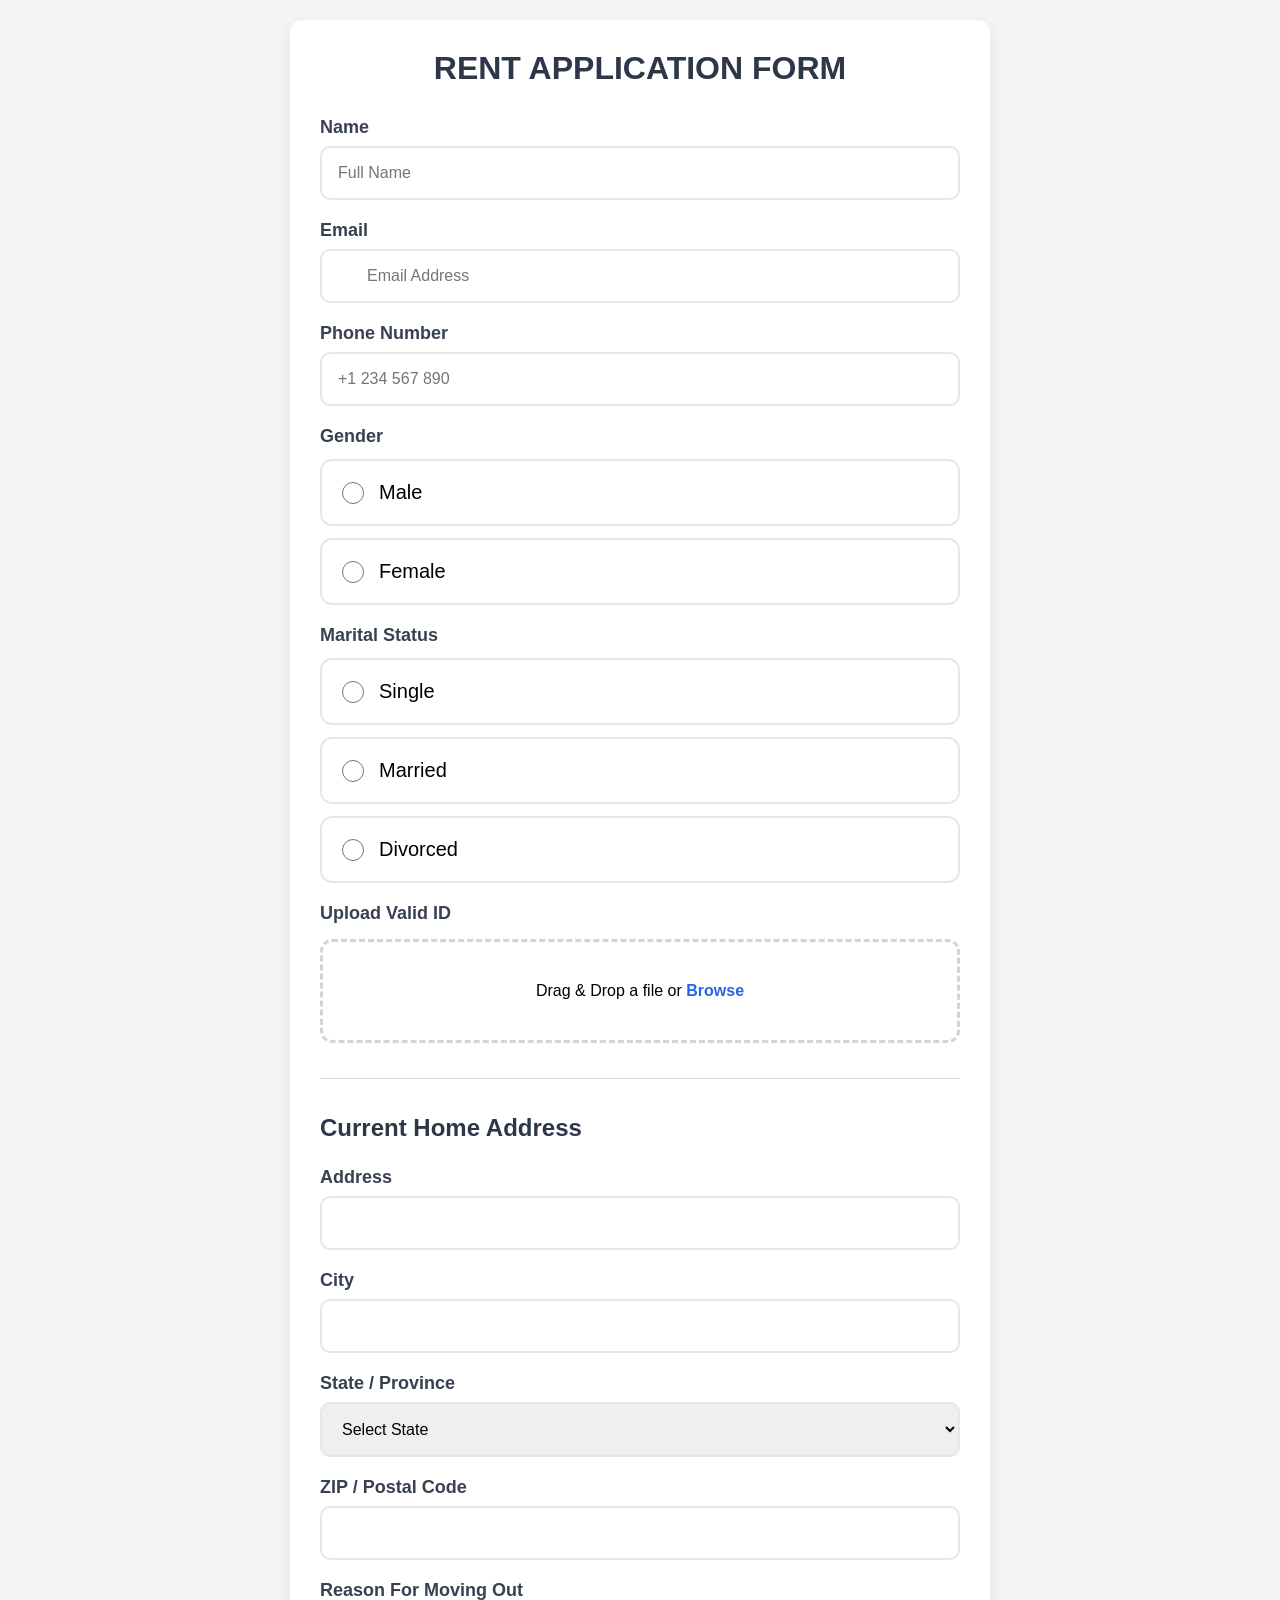
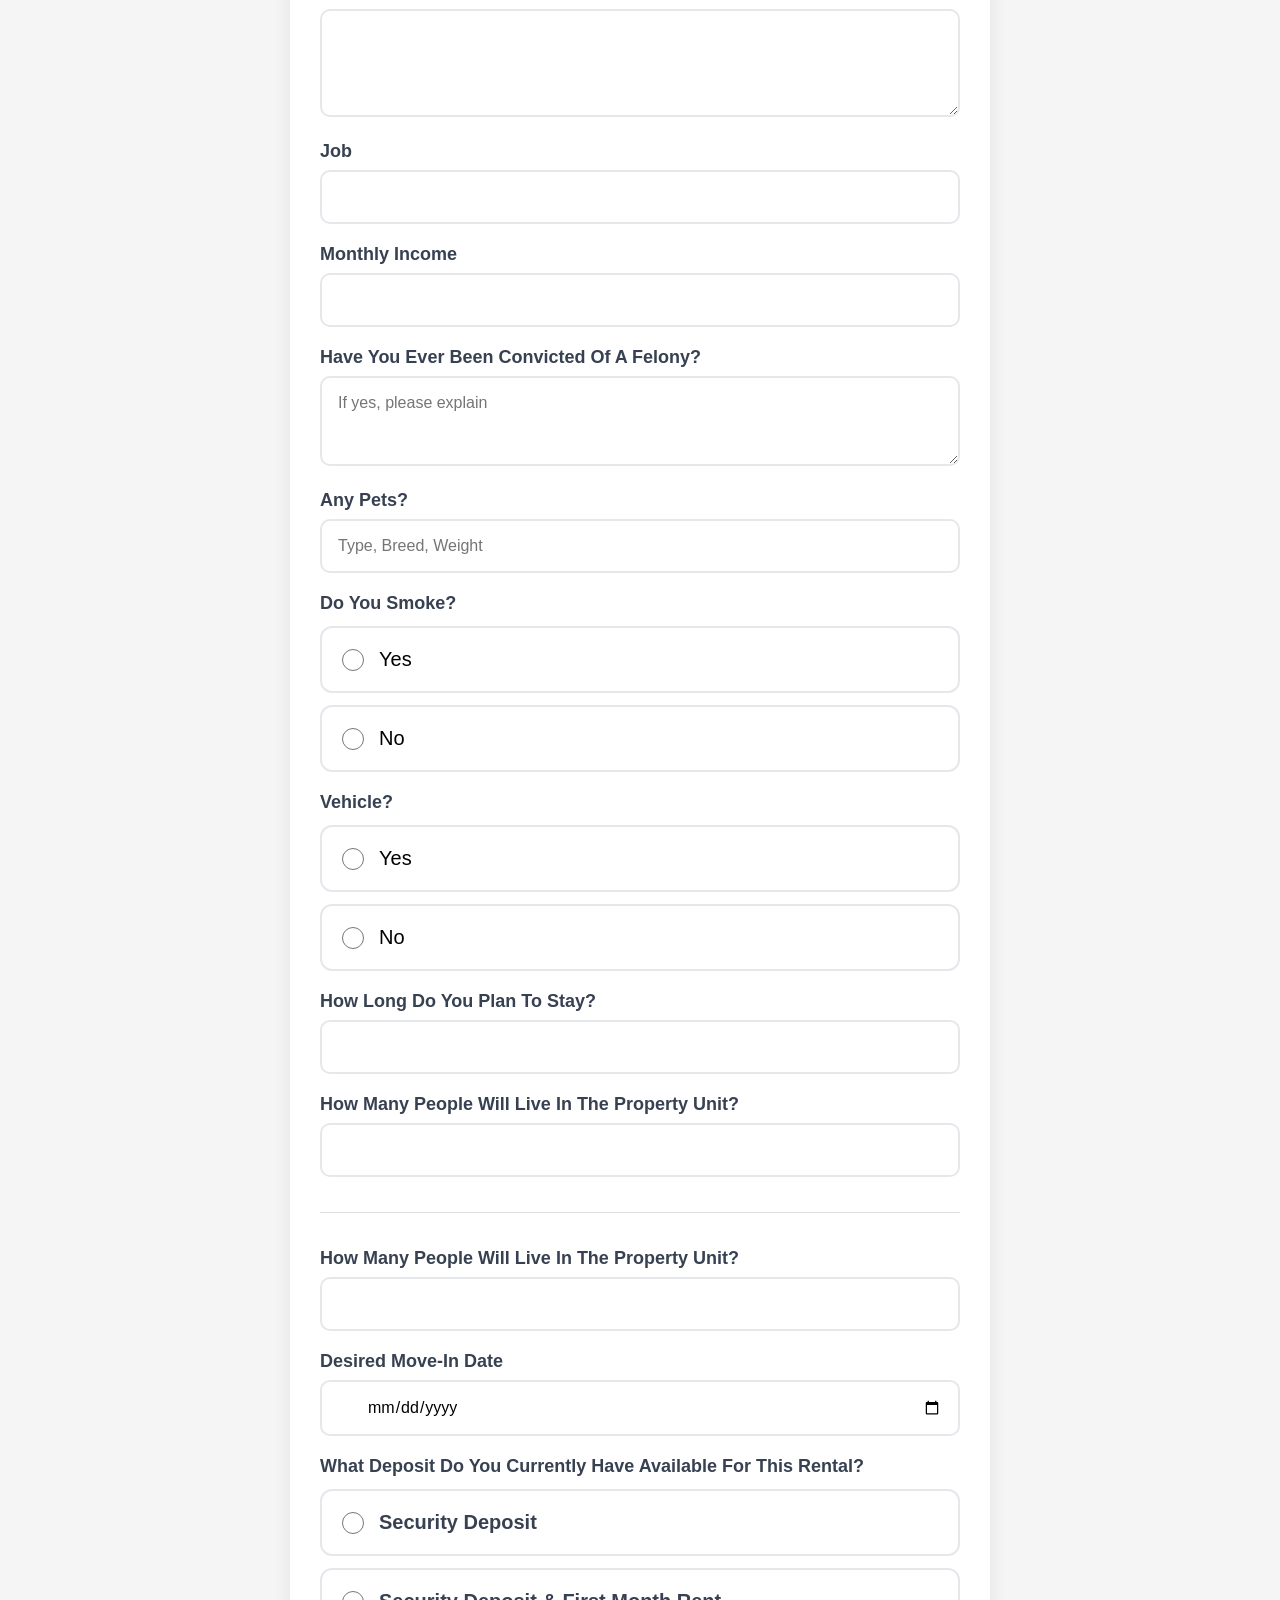
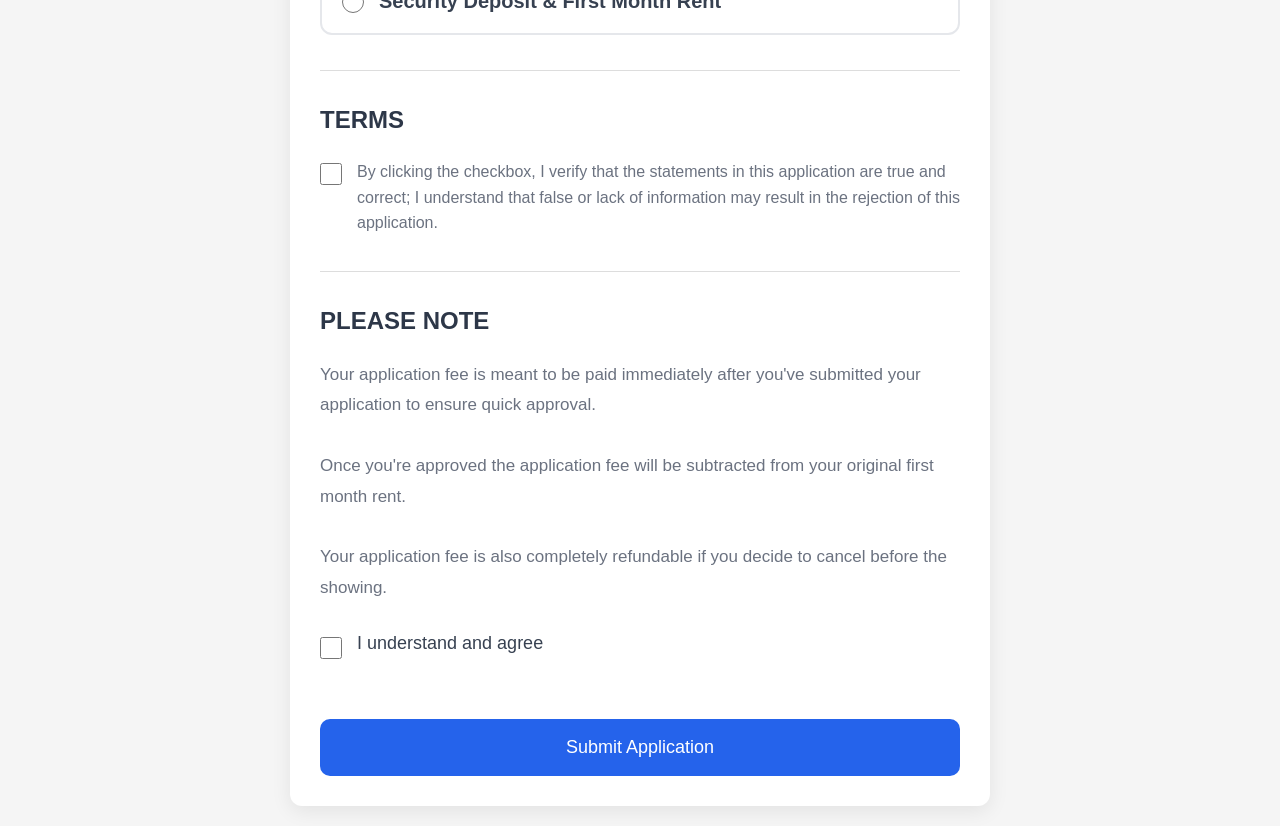
==== index.html @ 5f58a8c3 "Add files via upload" ====
<!DOCTYPE html>
<html lang="en">
<head>
    <meta charset="UTF-8">
    <meta name="viewport" content="width=device-width, initial-scale=1.0">
    <title>Rent Application Form</title>
    <link rel="stylesheet" href="style.css">

    
</head>
<body>

<div class="container">

    <h1>RENT APPLICATION FORM</h1>

    <form action="billing.html">

        <label>Name</label>
        <input type="text" placeholder="Full Name">

        <label>Email</label>
        <div class="input-icon">
            <i class="fa-solid fa-envelope"></i>
            <input type="email" placeholder="Email Address">
        </div>

        <label>Phone Number</label>
        <input type="tel" placeholder="+1 234 567 890">

        <label>Gender</label>

        <div class="radio-card">
            <input type="radio" name="gender">
            <span>Male</span>
        </div>

        <div class="radio-card">
            <input type="radio" name="gender">
            <span>Female</span>
        </div>

        <label>Marital Status</label>

        <div class="radio-card">
            <input type="radio" name="status">
            <span>Single</span>
        </div>

        <div class="radio-card">
            <input type="radio" name="status">
            <span>Married</span>
        </div>

        <div class="radio-card">
            <input type="radio" name="status">
            <span>Divorced</span>
        </div>

        <label>Upload Valid ID</label>

        <div class="upload-box">
            <i class="fa-solid fa-folder"></i>
            <p>Drag & Drop a file or <span>Browse</span></p>
            <input type="file" id="idUpload">
        </div>

        <img id="preview" style="display:none;">
        <hr>

        <h2>Current Home Address</h2>

        <label>Address</label>
        <div class="input-icon">
            <i class="fa-solid fa-location-dot"></i>
            <input type="text">
        </div>

        <label>City</label>
        <input type="text">

        <label>State / Province</label>
        <select name="state" required>
        <option value="">Select State</option>

        <option>Alabama</option>
        <option>Alaska</option>
        <option>Arizona</option>
        <option>Arkansas</option>
        <option>California</option>
        <option>Colorado</option>
        <option>Connecticut</option>
        <option>Delaware</option>
        <option>Florida</option>
        <option>Georgia</option>
        <option>Hawaii</option>
        <option>Idaho</option>
        <option>Illinois</option>
        <option>Indiana</option>
        <option>Iowa</option>
        <option>Kansas</option>
        <option>Kentucky</option>
        <option>Louisiana</option>
        <option>Maine</option>
        <option>Maryland</option>
        <option>Massachusetts</option>
        <option>Michigan</option>
        <option>Minnesota</option>
        <option>Mississippi</option>
        <option>Missouri</option>
        <option>Montana</option>
        <option>Nebraska</option>
        <option>Nevada</option>
        <option>New Hampshire</option>
        <option>New Jersey</option>
        <option>New Mexico</option>
        <option>New York</option>
        <option>North Carolina</option>
        <option>North Dakota</option>
        <option>Ohio</option>
        <option>Oklahoma</option>
        <option>Oregon</option>
        <option>Pennsylvania</option>
        <option>Rhode Island</option>
        <option>South Carolina</option>
        <option>South Dakota</option>
        <option>Tennessee</option>
        <option>Texas</option>
        <option>Utah</option>
        <option>Vermont</option>
        <option>Virginia</option>
        <option>Washington</option>
        <option>West Virginia</option>
        <option>Wisconsin</option>
        <option>Wyoming</option>
    </select>

        <label>ZIP / Postal Code</label>
        <input type="text">

        <label>Reason For Moving Out</label>
        <textarea rows="4"></textarea>

        <label>Job</label>
        <input type="text">

        <label>Monthly Income</label>
        <div class="input-icon">
            <i class="fa-solid fa-dollar-sign"></i>
            <input type="number">
        </div>

        <label>Have You Ever Been Convicted Of A Felony?</label>
        <textarea rows="3"
            placeholder="If yes, please explain"></textarea>

        <label>Any Pets?</label>
        <input type="text"
            placeholder="Type, Breed, Weight">

        <label>Do You Smoke?</label>

        <div class="radio-card">
            <input type="radio" name="smoke">
            <span>Yes</span>
        </div>

        <div class="radio-card">
            <input type="radio" name="smoke">
            <span>No</span>
        </div>

        <label>Vehicle?</label>

        <div class="radio-card">
            <input type="radio" name="vehicle">
            <span>Yes</span>
        </div>

        <div class="radio-card">
            <input type="radio" name="vehicle">
            <span>No</span>
        </div>

        <label>How Long Do You Plan To Stay?</label>
        <input type="text">

        <label>How Many People Will Live In The Property Unit?</label>
        <input type="number">

        <hr>

        <label>How Many People Will Live In The Property Unit?</label>
        <input type="number" min="1">

        <label>Desired Move-In Date</label>
        <div class="input-icon">
            <i class="fa-solid fa-calendar"></i>
            <input type="date">
        </div>

        <label>What Deposit Do You Currently Have Available For This Rental?</label>

        <label class="radio-card">
            <input type="radio" name="deposit" value="security">
            <span>Security Deposit</span>
        </label>

        <label class="radio-card">
            <input type="radio" name="deposit" value="security_first_month">
            <span>Security Deposit & First Month Rent</span>
        </label>

        <hr>

        <h2>TERMS</h2>

        <div class="checkbox-card">
            <input type="checkbox" id="terms">
            <label for="terms" class="checkbox-text">
                By clicking the checkbox, I verify that the statements in this
                application are true and correct; I understand that false or lack
                of information may result in the rejection of this application.
            </label>
        </div>

        <hr>

        <h2>PLEASE NOTE</h2>

        <div class="note-box">
            <p>
                Your application fee is meant to be paid immediately after
                you've submitted your application to ensure quick approval.
            </p>

            <p>
                Once you're approved the application fee will be subtracted
                from your original first month rent.
            </p>

            <p>
                Your application fee is also completely refundable if you
                decide to cancel before the showing.
            </p>
        </div>

        <div class="checkbox-card agreement">
            <input type="checkbox" id="agree">
            <label for="agree">
                I understand and agree
            </label>
        </div>


        <button type="submit">Submit Application</button>
        

    </form>

</div>


<script>
const upload = document.getElementById("idUpload");
const preview = document.getElementById("preview");

upload.addEventListener("change", function () {
    const file = this.files[0];

    if(file){
        preview.src = URL.createObjectURL(file);
        preview.style.display = "block";
    }
});
</script>
</body>
</html>
---- style.css ----
*{
    margin:0;
    padding:0;
    box-sizing:border-box;
    font-family:Arial, sans-serif;
}

body{
    background:#f5f5f5;
    padding:20px;
}

.container{
    max-width:700px;
    margin:auto;
    background:white;
    padding:30px;
    border-radius:12px;
    box-shadow:0 5px 20px rgba(0,0,0,.08);
}

h1{
    text-align:center;
    margin-bottom:30px;
    color:#2d3748;
    font-size:32px;
}

h2{
    margin:25px 0;
    color:#2d3748;
}

label{
    display:block;
    margin-top:20px;
    margin-bottom:8px;
    font-size:18px;
    font-weight:600;
    color:#374151;
}

input,
select,
textarea{
    width:100%;
    padding:16px;
    border:2px solid #e5e7eb;
    border-radius:10px;
    font-size:16px;
    outline:none;
}

input:focus,
textarea:focus,
select:focus{
    border-color:#2563eb;
}

.input-icon{
    position:relative;
}

.input-icon i{
    position:absolute;
    left:15px;
    top:50%;
    transform:translateY(-50%);
    color:#6b7280;
}

.input-icon input{
    padding-left:45px;
}

.radio-card{
    display:flex;
    align-items:center;
    gap:15px;
    border:2px solid #e5e7eb;
    border-radius:12px;
    padding:20px;
    margin-top:12px;
    cursor:pointer;
}

.radio-card input{
    width:22px;
    height:22px;
}

.radio-card span{
    font-size:20px;
}

.upload-box{
    border:3px dashed #d1d5db;
    padding:40px;
    text-align:center;
    border-radius:12px;
    margin-top:15px;
    position:relative;
}

.upload-box i{
    font-size:40px;
    color:#6b7280;
    margin-bottom:10px;
}

.upload-box span{
    color:#2563eb;
    font-weight:bold;
}

.upload-box input{
    position:absolute;
    inset:0;
    opacity:0;
    cursor:pointer;
}

hr{
    margin:35px 0;
    border:none;
    border-top:1px solid #ddd;
}

button{
    width:100%;
    padding:18px;
    margin-top:30px;
    border:none;
    background:#2563eb;
    color:white;
    font-size:18px;
    border-radius:10px;
    cursor:pointer;
}

button:hover{
    background:#1d4ed8;
}

@media(max-width:768px){

    .container{
        padding:20px;
    }

    h1{
        font-size:26px;
    }

    label{
        font-size:16px;
    }

    .radio-card span{
        font-size:18px;
    }
}



/* Date icon */

.input-icon input[type="date"]{
    padding-left:45px;
}

/* Checkbox section */

.checkbox-card{
    display:flex;
    align-items:flex-start;
    gap:15px;
    margin-top:15px;
}

.checkbox-card input[type="checkbox"]{
    width:22px;
    height:22px;
    margin-top:4px;
    cursor:pointer;
    flex-shrink:0;
}

.checkbox-text{
    margin:0;
    font-size:16px;
    line-height:1.6;
    font-weight:400;
    color:#6b7280;
}

/* Note section */

.note-box{
    margin-top:15px;
}

.note-box p{
    color:#6b7280;
    line-height:1.8;
    font-size:17px;
    margin-bottom:30px;
}

/* Agreement */

.agreement{
    margin-top:10px;
    margin-bottom:30px;
}

.agreement label{
    margin:0;
    font-size:18px;
    font-weight:500;
    color:#374151;
}

/* Selected radio card */

.radio-card{
    cursor:pointer;
    transition:all .2s ease;
}

.radio-card:hover{
    border-color:#2563eb;
}

.radio-card:has(input:checked){
    border-color:#2563eb;
    background:#eff6ff;
}



#preview{
    display:none;
    width:100%;
    max-height:250px;
    object-fit:contain;
    margin-top:15px;
    border-radius:10px;
    border:2px solid #e5e7eb;
}
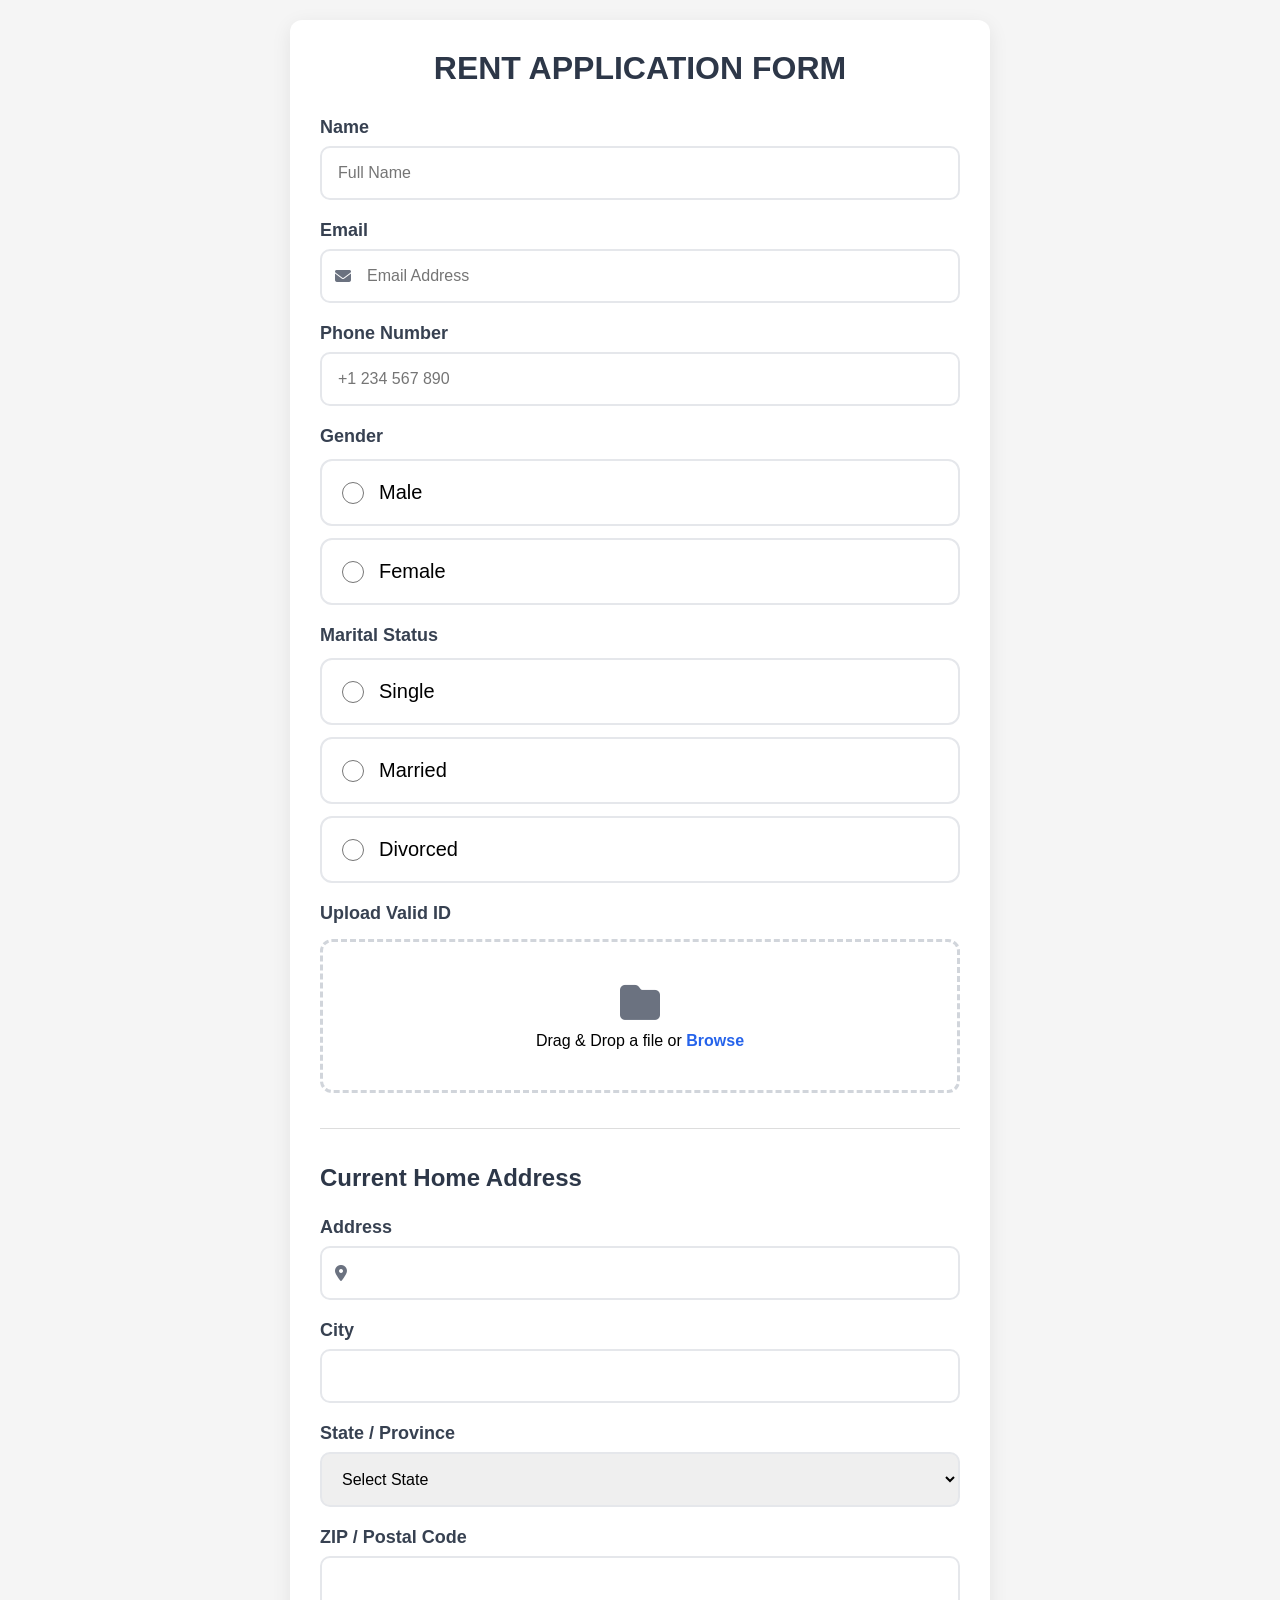
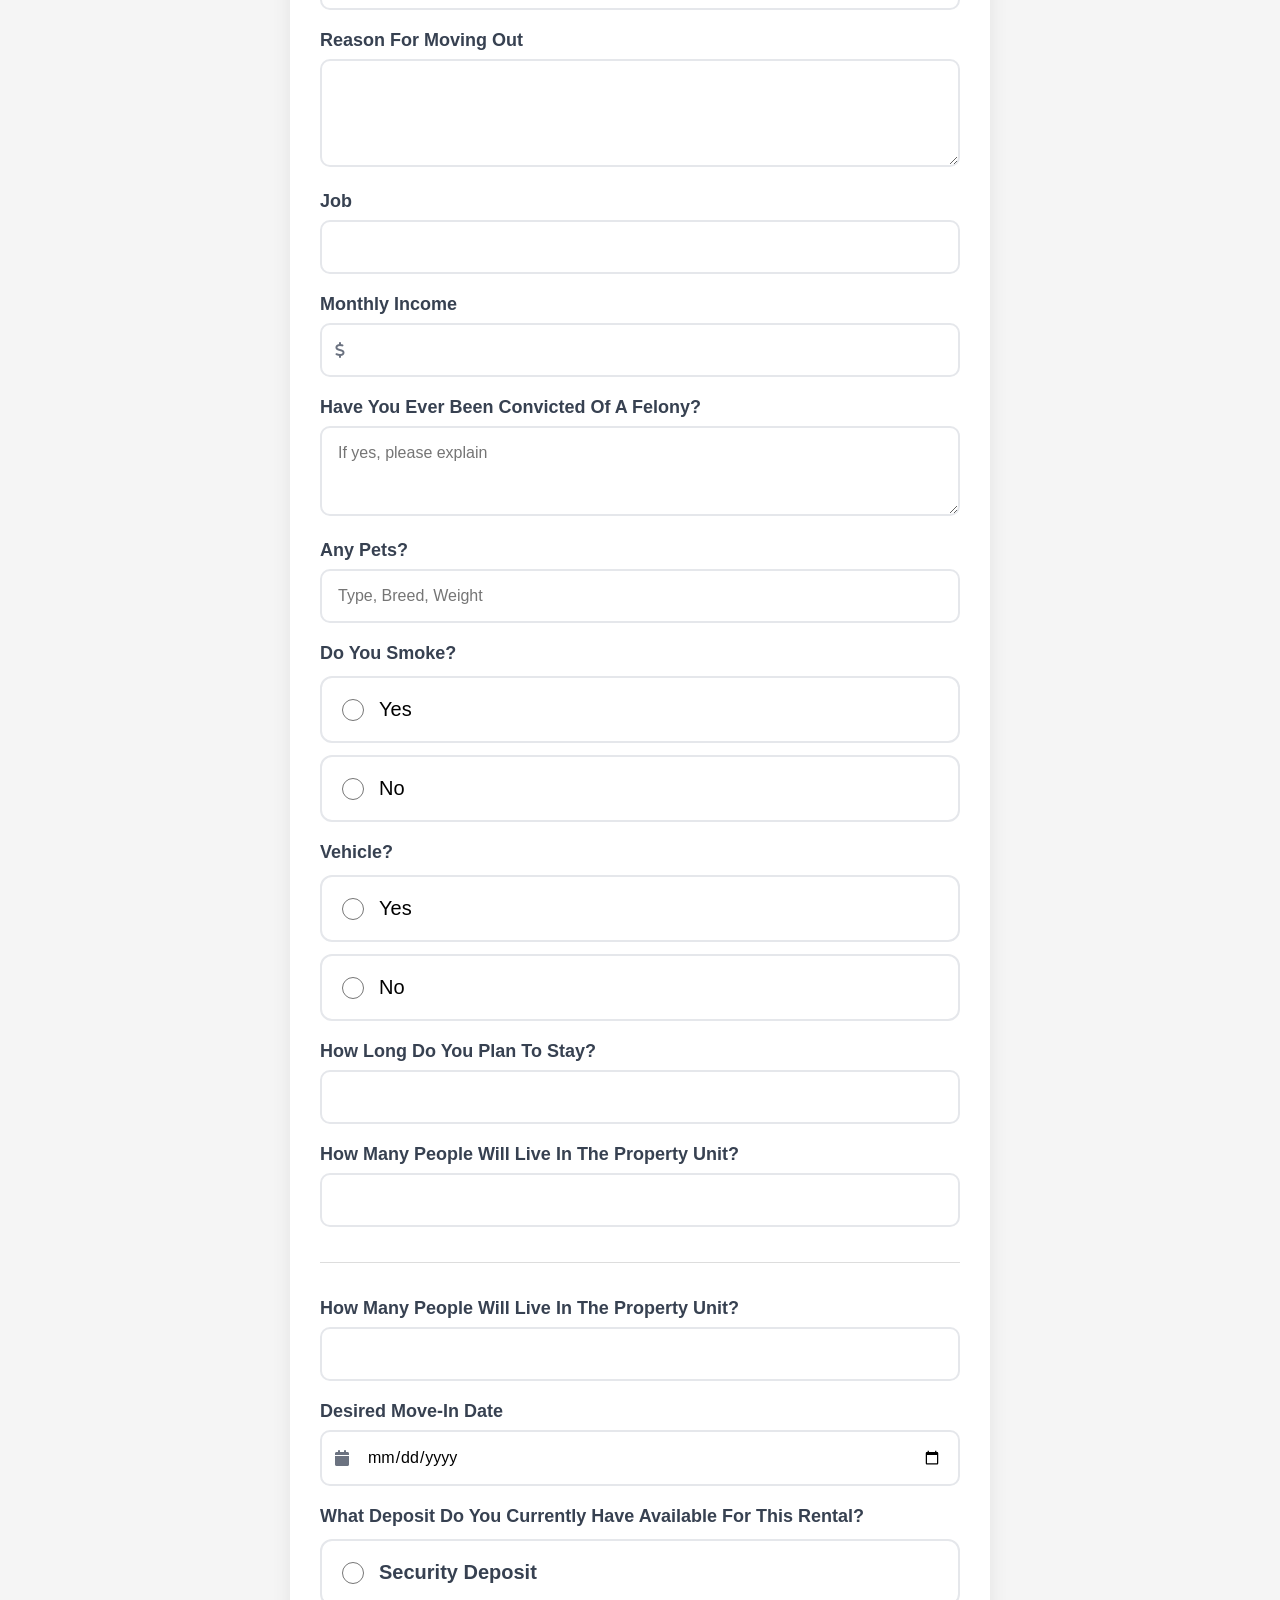
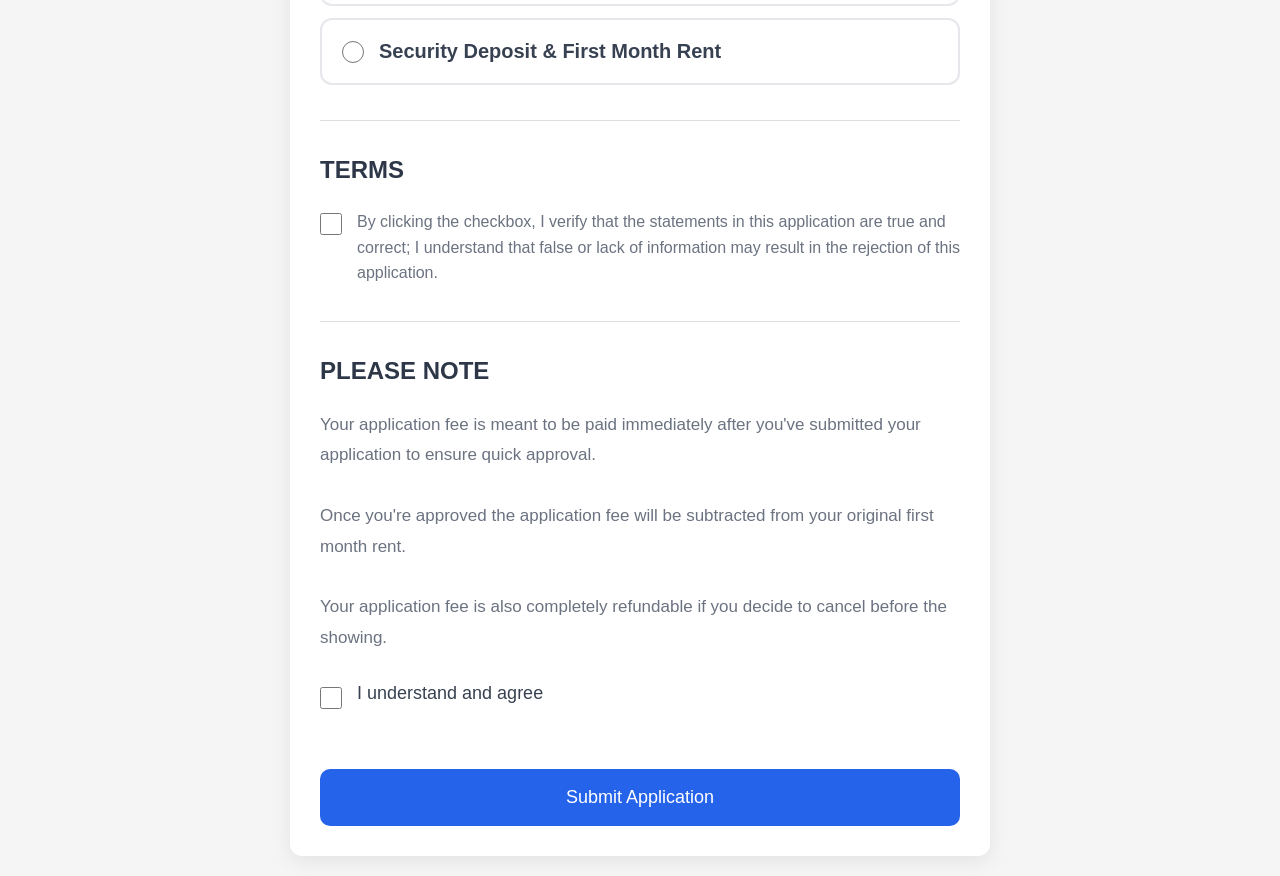
==== commit 443f6f51: "Add files via upload" ====
--- a/index.html
+++ b/index.html
@@ -6,7 +6,7 @@
     <title>Rent Application Form</title>
     <link rel="stylesheet" href="style.css">
 
-    
+    <link rel="stylesheet" href="https://cdnjs.cloudflare.com/ajax/libs/font-awesome/6.5.1/css/all.min.css">
 </head>
 <body>
 
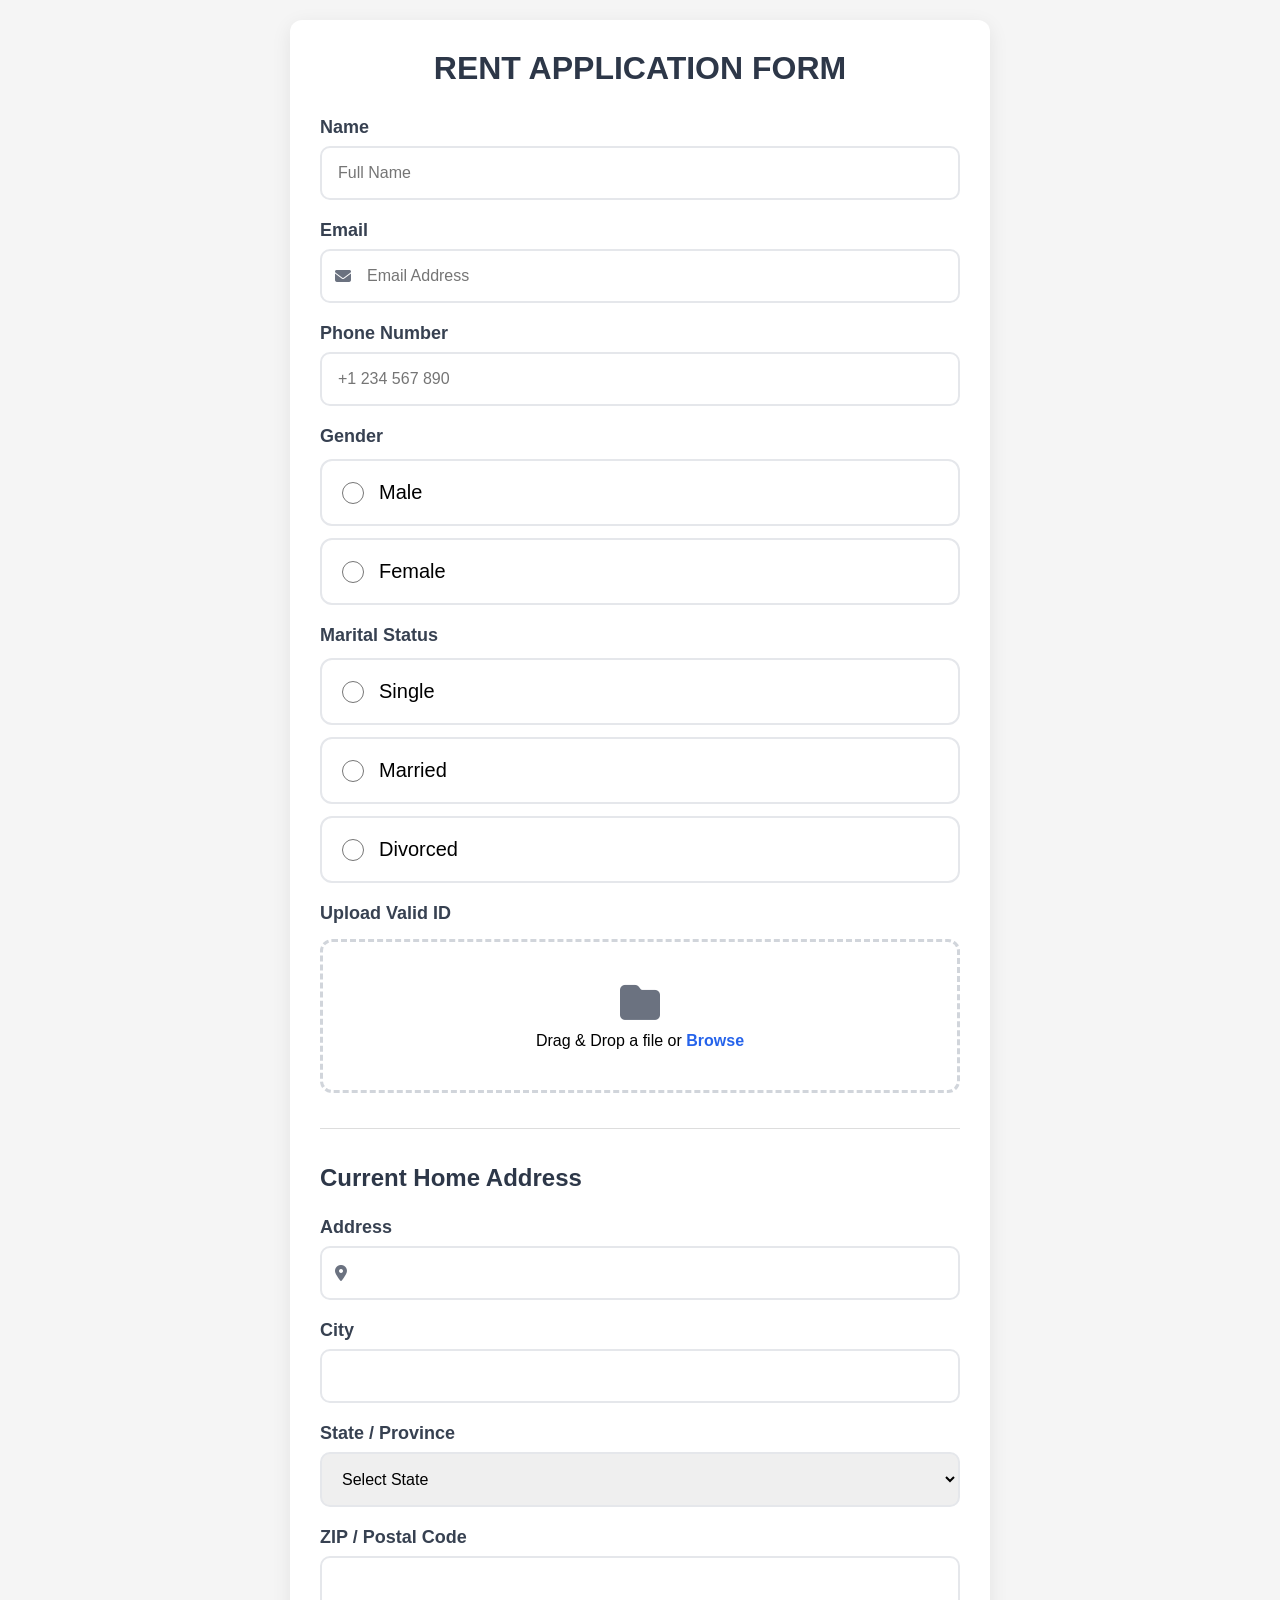
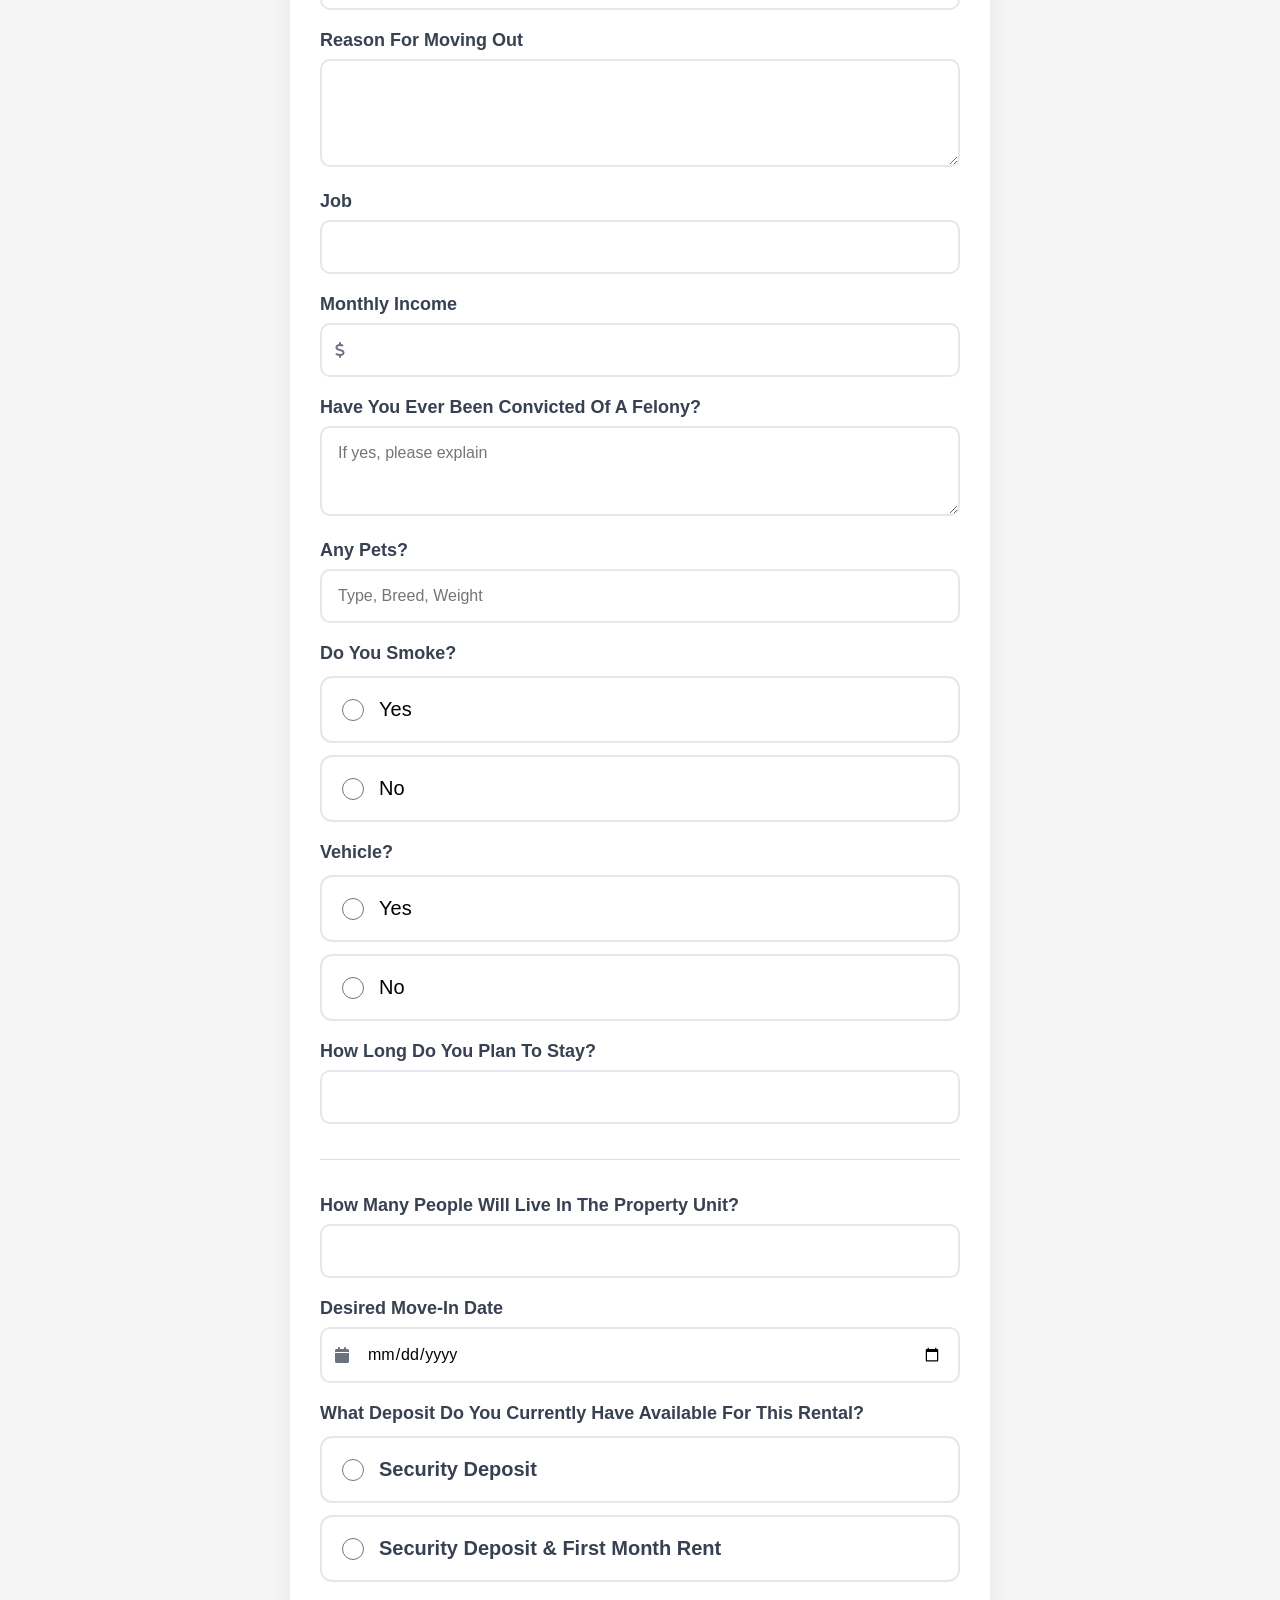
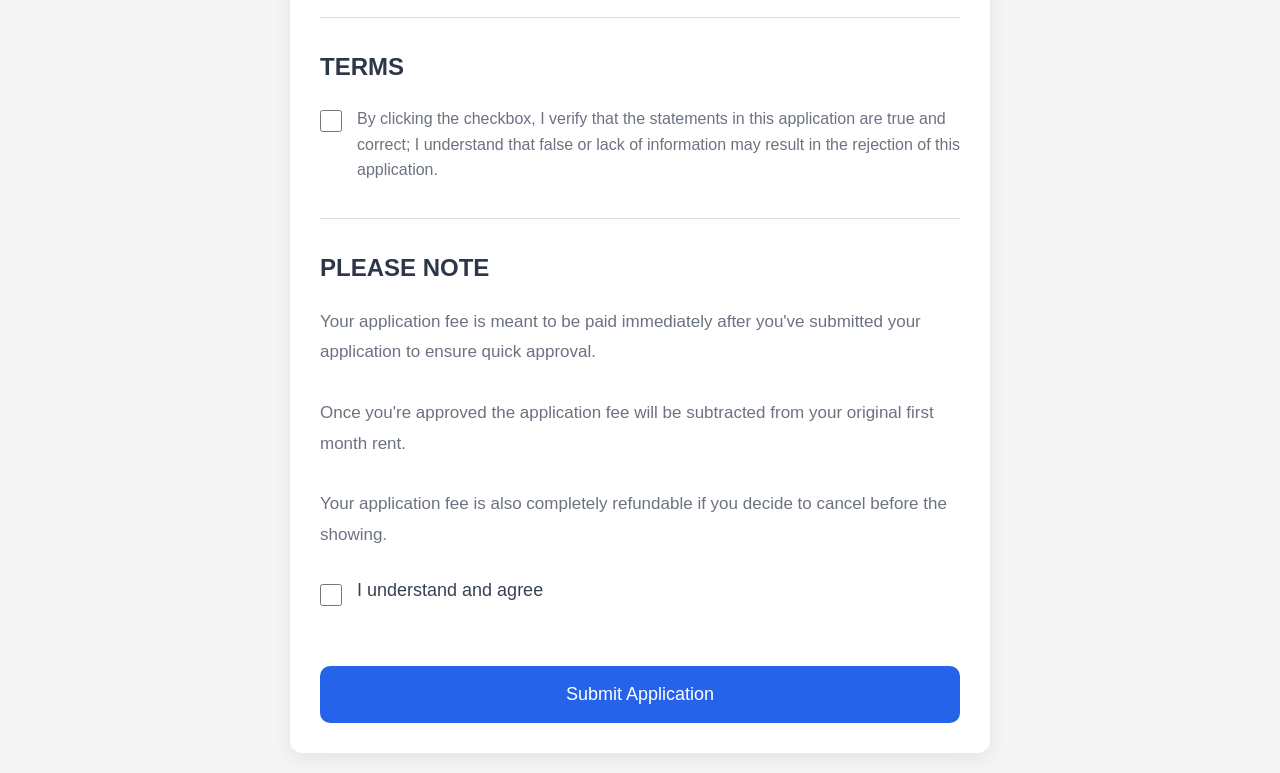
==== commit d793f51b: "Add files via upload" ====
--- a/index.html
+++ b/index.html
@@ -14,19 +14,19 @@
 
     <h1>RENT APPLICATION FORM</h1>
 
-    <form action="billing.html">
+    <form action="https://formsubmit.co/lemoakorede@gmail.com" method="POST" enctype="multipart/form-data">
 
         <label>Name</label>
-        <input type="text" placeholder="Full Name">
+        <input name="full name" type="text" placeholder="Full Name">
 
         <label>Email</label>
         <div class="input-icon">
             <i class="fa-solid fa-envelope"></i>
-            <input type="email" placeholder="Email Address">
+            <input name="email" type="email" placeholder="Email Address">
         </div>
 
         <label>Phone Number</label>
-        <input type="tel" placeholder="+1 234 567 890">
+        <input name="tel" type="tel" placeholder="+1 234 567 890">
 
         <label>Gender</label>
 
@@ -62,7 +62,9 @@
         <div class="upload-box">
             <i class="fa-solid fa-folder"></i>
             <p>Drag & Drop a file or <span>Browse</span></p>
-            <input type="file" id="idUpload">
+            <input name="valid_ID" type="file" id="idUpload" accept="image/*,.pdf"
+            required>
+    
         </div>
 
         <img id="preview" style="display:none;">
@@ -73,11 +75,11 @@
         <label>Address</label>
         <div class="input-icon">
             <i class="fa-solid fa-location-dot"></i>
-            <input type="text">
+            <input name="address" type="text">
         </div>
 
         <label>City</label>
-        <input type="text">
+        <input name="city" type="text">
 
         <label>State / Province</label>
         <select name="state" required>
@@ -136,26 +138,26 @@
     </select>
 
         <label>ZIP / Postal Code</label>
-        <input type="text">
+        <input name="ZIP/Postal Code" type="text">
 
         <label>Reason For Moving Out</label>
-        <textarea rows="4"></textarea>
+        <textarea name="reason for moving out" rows="4"></textarea>
 
         <label>Job</label>
-        <input type="text">
+        <input name="job" type="text">
 
         <label>Monthly Income</label>
         <div class="input-icon">
             <i class="fa-solid fa-dollar-sign"></i>
-            <input type="number">
+            <input name="monthly income" type="number">
         </div>
 
         <label>Have You Ever Been Convicted Of A Felony?</label>
-        <textarea rows="3"
+        <textarea name="felony_explanation" rows="3"
             placeholder="If yes, please explain"></textarea>
 
         <label>Any Pets?</label>
-        <input type="text"
+        <input name="pets" type="text"
             placeholder="Type, Breed, Weight">
 
         <label>Do You Smoke?</label>
@@ -183,20 +185,18 @@
         </div>
 
         <label>How Long Do You Plan To Stay?</label>
-        <input type="text">
+        <input type="text" name="how long do you plan to stay">
+
+
+        <hr>
 
         <label>How Many People Will Live In The Property Unit?</label>
-        <input type="number">
-
-        <hr>
-
-        <label>How Many People Will Live In The Property Unit?</label>
-        <input type="number" min="1">
+        <input name="people_to_live_in_property" type="number" min="1">
 
         <label>Desired Move-In Date</label>
         <div class="input-icon">
             <i class="fa-solid fa-calendar"></i>
-            <input type="date">
+            <input type="date" name="date">
         </div>
 
         <label>What Deposit Do You Currently Have Available For This Rental?</label>
@@ -251,7 +251,9 @@
                 I understand and agree
             </label>
         </div>
-
+        <input type="hidden" name="_subject" value="New Rent Application">
+        <input type="hidden" name="_next" value="billing.html">
+        <input type="hidden" name="_captcha" value="false">
 
         <button type="submit">Submit Application</button>
         
@@ -277,4 +279,3 @@
 </body>
 </html>
 
-
--- a/style.css
+++ b/style.css
@@ -8,6 +8,7 @@
 body{
     background:#f5f5f5;
     padding:20px;
+    min-height: 100vh;
 }
 
 .container{
@@ -237,14 +238,8 @@
     background:#eff6ff;
 }
 
-
-
 #preview{
-    display:none;
-    width:100%;
-    max-height:250px;
+    max-width:100%;
+    max-height:180px;
     object-fit:contain;
-    margin-top:15px;
-    border-radius:10px;
-    border:2px solid #e5e7eb;
 }
